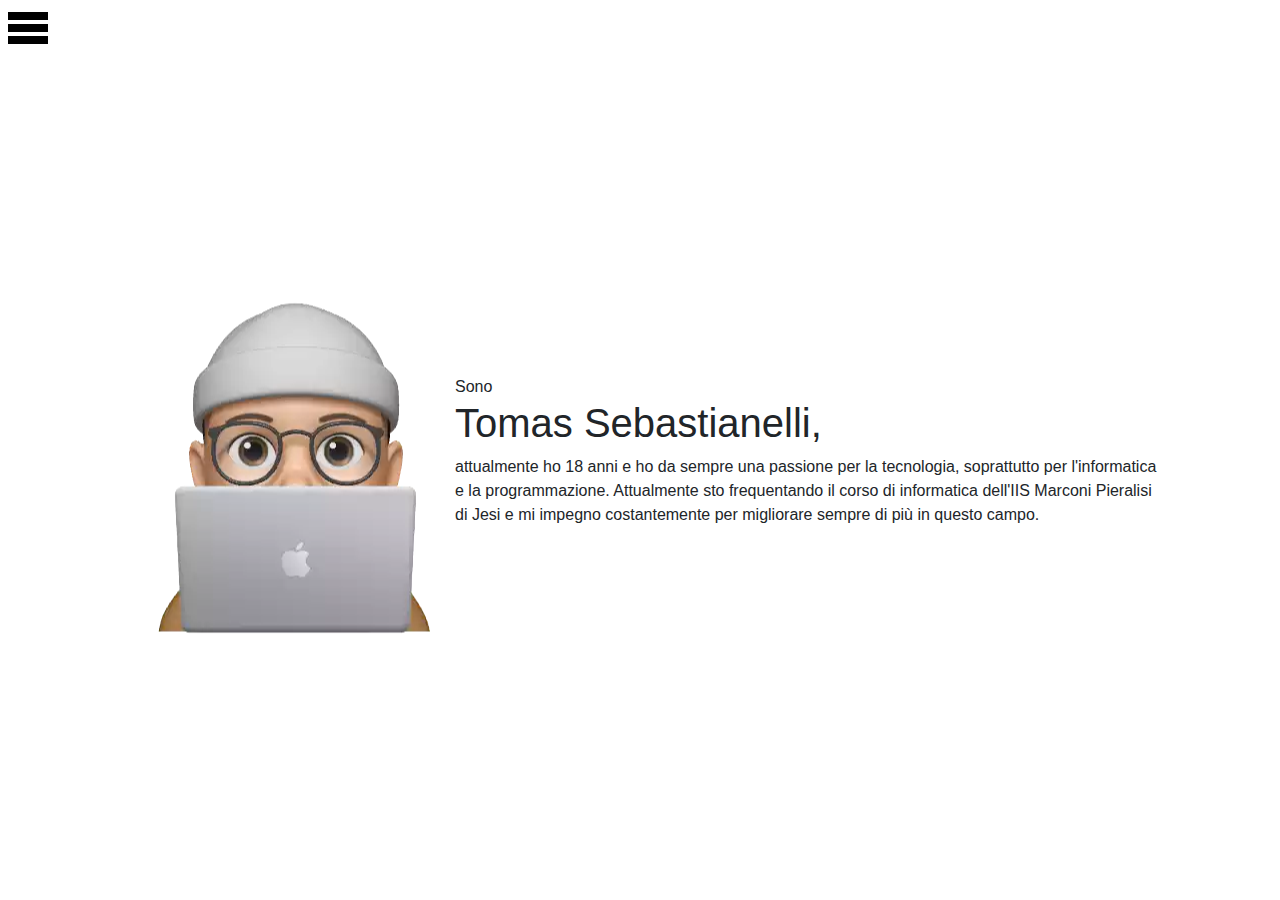
==== staging/index.html @ 9f0215cf "Load staging site" ====
<!DOCTYPE html>
<html lang="en">
<head>
    <meta charset="UTF-8">
    <meta name="viewport" content="width=device-width, initial-scale=1.0">
    <title>Sebastianelli Tomas</title>

    <!-- Bootstrap CSS -->
    <link rel="stylesheet" href="https://stackpath.bootstrapcdn.com/bootstrap/4.3.1/css/bootstrap.min.css" integrity="sha384-ggOyR0iXCbMQv3Xipma34MD+dH/1fQ784/j6cY/iJTQUOhcWr7x9JvoRxT2MZw1T" crossorigin="anonymous">

    <!-- Bootstrap JS -->
    <script src="https://code.jquery.com/jquery-3.3.1.slim.min.js" integrity="sha384-q8i/X+965DzO0rT7abK41JStQIAqVgRVzpbzo5smXKp4YfRvH+8abtTE1Pi6jizo" crossorigin="anonymous"></script>
    <script src="https://cdnjs.cloudflare.com/ajax/libs/popper.js/1.14.7/umd/popper.min.js" integrity="sha384-UO2eT0CpHqdSJQ6hJty5KVphtPhzWj9WO1clHTMGa3JDZwrnQq4sF86dIHNDz0W1" crossorigin="anonymous"></script>
    <script src="https://stackpath.bootstrapcdn.com/bootstrap/4.3.1/js/bootstrap.min.js" integrity="sha384-JjSmVgyd0p3pXB1rRibZUAYoIIy6OrQ6VrjIEaFf/nJGzIxFDsf4x0xIM+B07jRM" crossorigin="anonymous"></script>

    <!-- Style -->
    <link rel="stylesheet" href="css/style.css">
</head>
<body>
    <button type="button">
        <div class="navbar-line"></div>
    </button>

    <div class="container row">
        <div class="col-sm-4">
            <img src="/img/me.webp">
        </div>
        <div class="col-sm-8">
            <p>
                Sono
            </p>

            <h1>
                Tomas Sebastianelli,
            </h1>

            <p>
                attualmente ho 18 anni e ho da sempre una passione
                per la tecnologia, soprattutto per l'informatica e la
                programmazione. Attualmente sto frequentando il
                corso di informatica dell'IIS Marconi Pieralisi di Jesi
                e mi impegno costantemente per migliorare sempre
                di più in questo campo.
            </p>
        </div>
    </div>

    <!--
    <div class="container row">
        <div class="col-sm-4">
            <h2>
                Competenze
            </h2>
        </div>
        <div class="col-sm-8">
            <p>
                Le mie competenze principali riguardano la programmazione
                in diversi linguaggi, come ad esempio Java, Python, C e
                JavaScript. Inoltre, ho una buona conoscenza di HTML e
                CSS, che mi permette di creare siti web. Infine, ho
                una buona conoscenza di SQL e dei database.
            </p>
        </div>
    </div>

    <div class="container row">
        <div class="col-sm-4">
            <h2>
                Progetti
            </h2>
        </div>
        <div class="col-sm-8">
            <p>
                Attualmente sto lavorando ad un progetto personale che
                riguarda la creazione di un sito web per la vendita di
                prodotti. Inoltre, ho lavorato ad un progetto scolastico
                che riguardava la creazione di un sito web per la
                vendita di prodotti tipici marchigiani.
            </p>
        </div>
    </div>
    -->
</body>
</html>
---- staging/css/style.css ----
:root {
    --hamburgerW: 40px;
    --hamburgerH: 8px;
}

body{
    width: 100vw;
    height: 100vh;

    background-image: url("/img/background.svg");
    background-repeat: no-repeat;
    background-position: center; /* Change this line */
    background-size: cover; /* Change this line */
}

.navbar-line, .navbar-line::before, .navbar-line::after {
    width: var(--hamburgerW);
    height: var(--hamburgerH);
    background-color: black;
}

.navbar-line::before, .navbar-line::after {
    content: "";
    position: relative;
    display: block;
}

.navbar-line::before {
    bottom: calc(var(--hamburgerH) * 1.5);
}

.navbar-line::after {
    top: calc(var(--hamburgerH) / 2);
}

button{
    all:unset;

    display: flex;
    justify-content: center;
    align-items: center;

    width: 55px;
    height: 55px;
}

.container{
    position: absolute;
    top: 50%;
    left: 50%;
    transform: translate(-50%, -50%);
}

p{
    margin: 0px;
}

.col-sm-8 {
    display: flex;
    flex-direction: column;
    justify-content: center; /* if you also want to center the text horizontally */
}
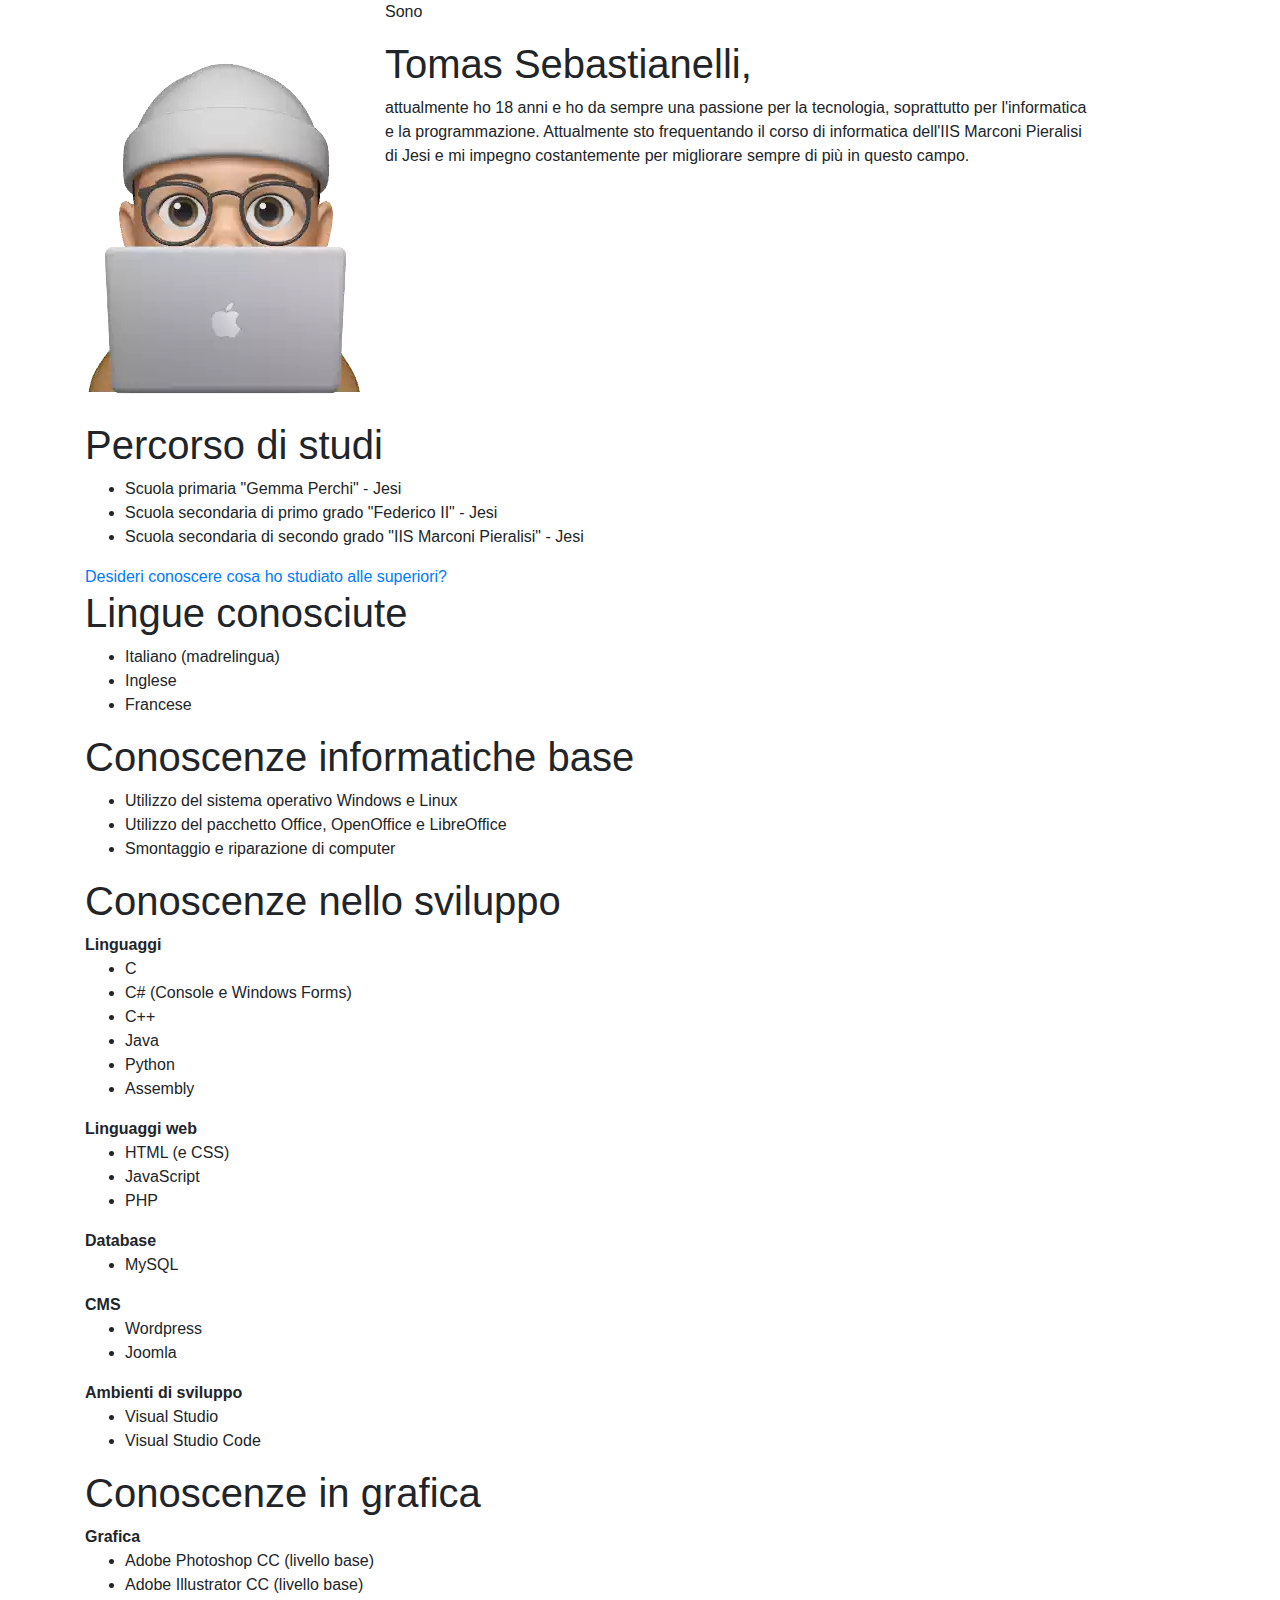
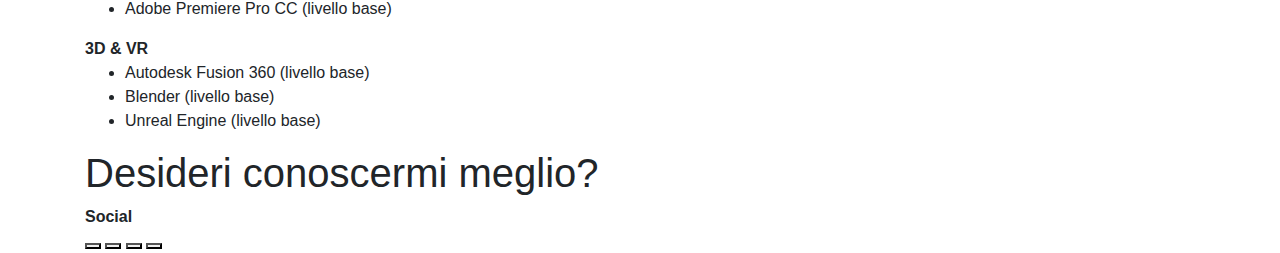
==== commit e30db799: "Cambiata la grafica del sito di staging" ====
--- a/staging/index.html
+++ b/staging/index.html
@@ -3,82 +3,224 @@
 <head>
     <meta charset="UTF-8">
     <meta name="viewport" content="width=device-width, initial-scale=1.0">
-    <title>Sebastianelli Tomas</title>
+    <title>Tomas Sebastianelli's website</title>
 
     <!-- Bootstrap CSS -->
     <link rel="stylesheet" href="https://stackpath.bootstrapcdn.com/bootstrap/4.3.1/css/bootstrap.min.css" integrity="sha384-ggOyR0iXCbMQv3Xipma34MD+dH/1fQ784/j6cY/iJTQUOhcWr7x9JvoRxT2MZw1T" crossorigin="anonymous">
+
+    <!-- Importazione CSS-->
+    <link rel="stylesheet" href="/CSS/homepage.css">
+</head>
+<body>
+    <section>
+        <div class="container row">
+            <div class="col-lg-4">
+                <img src="/img/me.webp">
+            </div>
+            <div class="col-lg-8">
+                <p>
+                    Sono
+                </p>
+    
+                <h1>
+                    Tomas Sebastianelli,
+                </h1>
+    
+                <p>
+                    attualmente ho 18 anni e ho da sempre una passione
+                    per la tecnologia, soprattutto per l'informatica e la
+                    programmazione. Attualmente sto frequentando il
+                    corso di informatica dell'IIS Marconi Pieralisi di Jesi
+                    e mi impegno costantemente per migliorare sempre
+                    di più in questo campo.
+                </p>
+            </div>
+        </div>
+    </section>
+
+    <section class="reveal">
+        <div class="container">
+            <h1>Percorso di studi</h1>
+            
+            <ul>
+                <li>
+                    Scuola primaria "Gemma Perchi" - Jesi
+                </li>
+                <li>
+                    Scuola secondaria di primo grado "Federico II" - Jesi
+                </li>
+                <li>
+                    Scuola secondaria di secondo grado "IIS Marconi Pieralisi" - Jesi
+                </li>
+            </ul>
+
+            <a href="scuola_superiore.html">Desideri conoscere cosa ho studiato alle superiori?</a>
+        </div>
+    </section>
+
+    <section class="reveal">
+        <div class="container">
+            <h1>Lingue conosciute</h1>
+            
+            <ul>
+                <li>
+                    Italiano (madrelingua)
+                </li>
+                <li>
+                    Inglese
+                </li>
+                <li>
+                    Francese
+                </li>
+            </ul>
+        </div>
+    </section>
+
+    <section class="reveal">
+        <div class="container">
+            <h1>Conoscenze informatiche base</h1>
+            
+            <ul>
+                <li>
+                    Utilizzo del sistema operativo Windows e Linux
+                </li>
+                <li>
+                    Utilizzo del pacchetto Office, OpenOffice e LibreOffice
+                </li>
+                <li>
+                    Smontaggio e riparazione di computer
+                </li>
+            </ul>
+        </div>
+    </section>
+
+    <section class="reveal">
+        <div class="container">
+            <h1>Conoscenze nello sviluppo</h1>
+            
+            <b>Linguaggi</b>
+            <ul>
+                <li>
+                    C
+                </li>
+                <li>
+                    C# (Console e Windows Forms)
+                </li>
+                <li>
+                    C++
+                </li>
+                <li>
+                    Java
+                </li>
+                <li>
+                    Python
+                </li>
+                <li>
+                    Assembly
+                </li>
+            </ul>
+
+            <b>Linguaggi web</b>
+            <ul>
+                <li>
+                    HTML (e CSS)
+                </li>
+                <li>
+                    JavaScript
+                </li>
+                <li>
+                    PHP
+                </li>
+            </ul>
+
+            <b>Database</b>
+            <ul>
+                <li>
+                    MySQL
+                </li>
+            </ul>
+
+            <b>CMS</b>
+            <ul>
+                <li>
+                    Wordpress
+                </li>
+                <li>
+                    Joomla
+                </li>
+            </ul>
+
+            <b>Ambienti di sviluppo</b>
+            <ul>
+                <li>
+                    Visual Studio
+                </li>
+                <li>
+                    Visual Studio Code
+                </li>
+            </ul>
+        </div>
+    </section>
+
+    <section class="reveal">
+        <div class="container">
+            <h1>Conoscenze in grafica</h1>
+            
+            <b>Grafica</b>
+            <ul>
+                <li>
+                    Adobe Photoshop CC (livello base)
+                </li>
+                <li>
+                    Adobe Illustrator CC (livello base)
+                </li>
+                <li>
+                    Adobe Premiere Pro CC (livello base)
+                </li>
+            </ul>
+
+            <b>3D & VR</b>
+            <ul>
+                <li>
+                    Autodesk Fusion 360 (livello base)
+                </li>
+                <li>
+                    Blender (livello base)
+                </li>
+                <li>
+                    Unreal Engine (livello base)
+                </li>
+            </ul>
+        </div>
+    </section>
+
+    <section>
+        <div class="container">
+            <h1>Desideri conoscermi meglio?</h1>
+
+            <b>Social</b>
+            <br>
+            <a href="https://github.com/TommySeb" target="_blank">
+                <button type="button" id="github"></button>
+            </a>
+            <a href="https://www.instagram.com/tommy.seb/" target="_blank">
+                <button type="button" id="instagram"></button>
+            </a>
+            <a href="https://www.youtube.com/channel/UC8aW67137of6GKIyd1FVZIw" target="_blank">
+                <button type="button" id="youtube"></button>
+            </a>
+            <a href="mailto:tomasfantabu@gmail.com" target="_blank">
+                <button type="button" id="email"></button>
+            </a>
+        </div>
+    </section>
+
+    <!-- Importazione JavaScript -->
+    <script src="JS/homepage.js"></script>
 
     <!-- Bootstrap JS -->
     <script src="https://code.jquery.com/jquery-3.3.1.slim.min.js" integrity="sha384-q8i/X+965DzO0rT7abK41JStQIAqVgRVzpbzo5smXKp4YfRvH+8abtTE1Pi6jizo" crossorigin="anonymous"></script>
     <script src="https://cdnjs.cloudflare.com/ajax/libs/popper.js/1.14.7/umd/popper.min.js" integrity="sha384-UO2eT0CpHqdSJQ6hJty5KVphtPhzWj9WO1clHTMGa3JDZwrnQq4sF86dIHNDz0W1" crossorigin="anonymous"></script>
     <script src="https://stackpath.bootstrapcdn.com/bootstrap/4.3.1/js/bootstrap.min.js" integrity="sha384-JjSmVgyd0p3pXB1rRibZUAYoIIy6OrQ6VrjIEaFf/nJGzIxFDsf4x0xIM+B07jRM" crossorigin="anonymous"></script>
-
-    <!-- Style -->
-    <link rel="stylesheet" href="css/style.css">
-</head>
-<body>
-    <button type="button">
-        <div class="navbar-line"></div>
-    </button>
-
-    <div class="container row">
-        <div class="col-sm-4">
-            <img src="/img/me.webp">
-        </div>
-        <div class="col-sm-8">
-            <p>
-                Sono
-            </p>
-
-            <h1>
-                Tomas Sebastianelli,
-            </h1>
-
-            <p>
-                attualmente ho 18 anni e ho da sempre una passione
-                per la tecnologia, soprattutto per l'informatica e la
-                programmazione. Attualmente sto frequentando il
-                corso di informatica dell'IIS Marconi Pieralisi di Jesi
-                e mi impegno costantemente per migliorare sempre
-                di più in questo campo.
-            </p>
-        </div>
-    </div>
-
-    <!--
-    <div class="container row">
-        <div class="col-sm-4">
-            <h2>
-                Competenze
-            </h2>
-        </div>
-        <div class="col-sm-8">
-            <p>
-                Le mie competenze principali riguardano la programmazione
-                in diversi linguaggi, come ad esempio Java, Python, C e
-                JavaScript. Inoltre, ho una buona conoscenza di HTML e
-                CSS, che mi permette di creare siti web. Infine, ho
-                una buona conoscenza di SQL e dei database.
-            </p>
-        </div>
-    </div>
-
-    <div class="container row">
-        <div class="col-sm-4">
-            <h2>
-                Progetti
-            </h2>
-        </div>
-        <div class="col-sm-8">
-            <p>
-                Attualmente sto lavorando ad un progetto personale che
-                riguarda la creazione di un sito web per la vendita di
-                prodotti. Inoltre, ho lavorato ad un progetto scolastico
-                che riguardava la creazione di un sito web per la
-                vendita di prodotti tipici marchigiani.
-            </p>
-        </div>
-    </div>
-    -->
 </body>
 </html>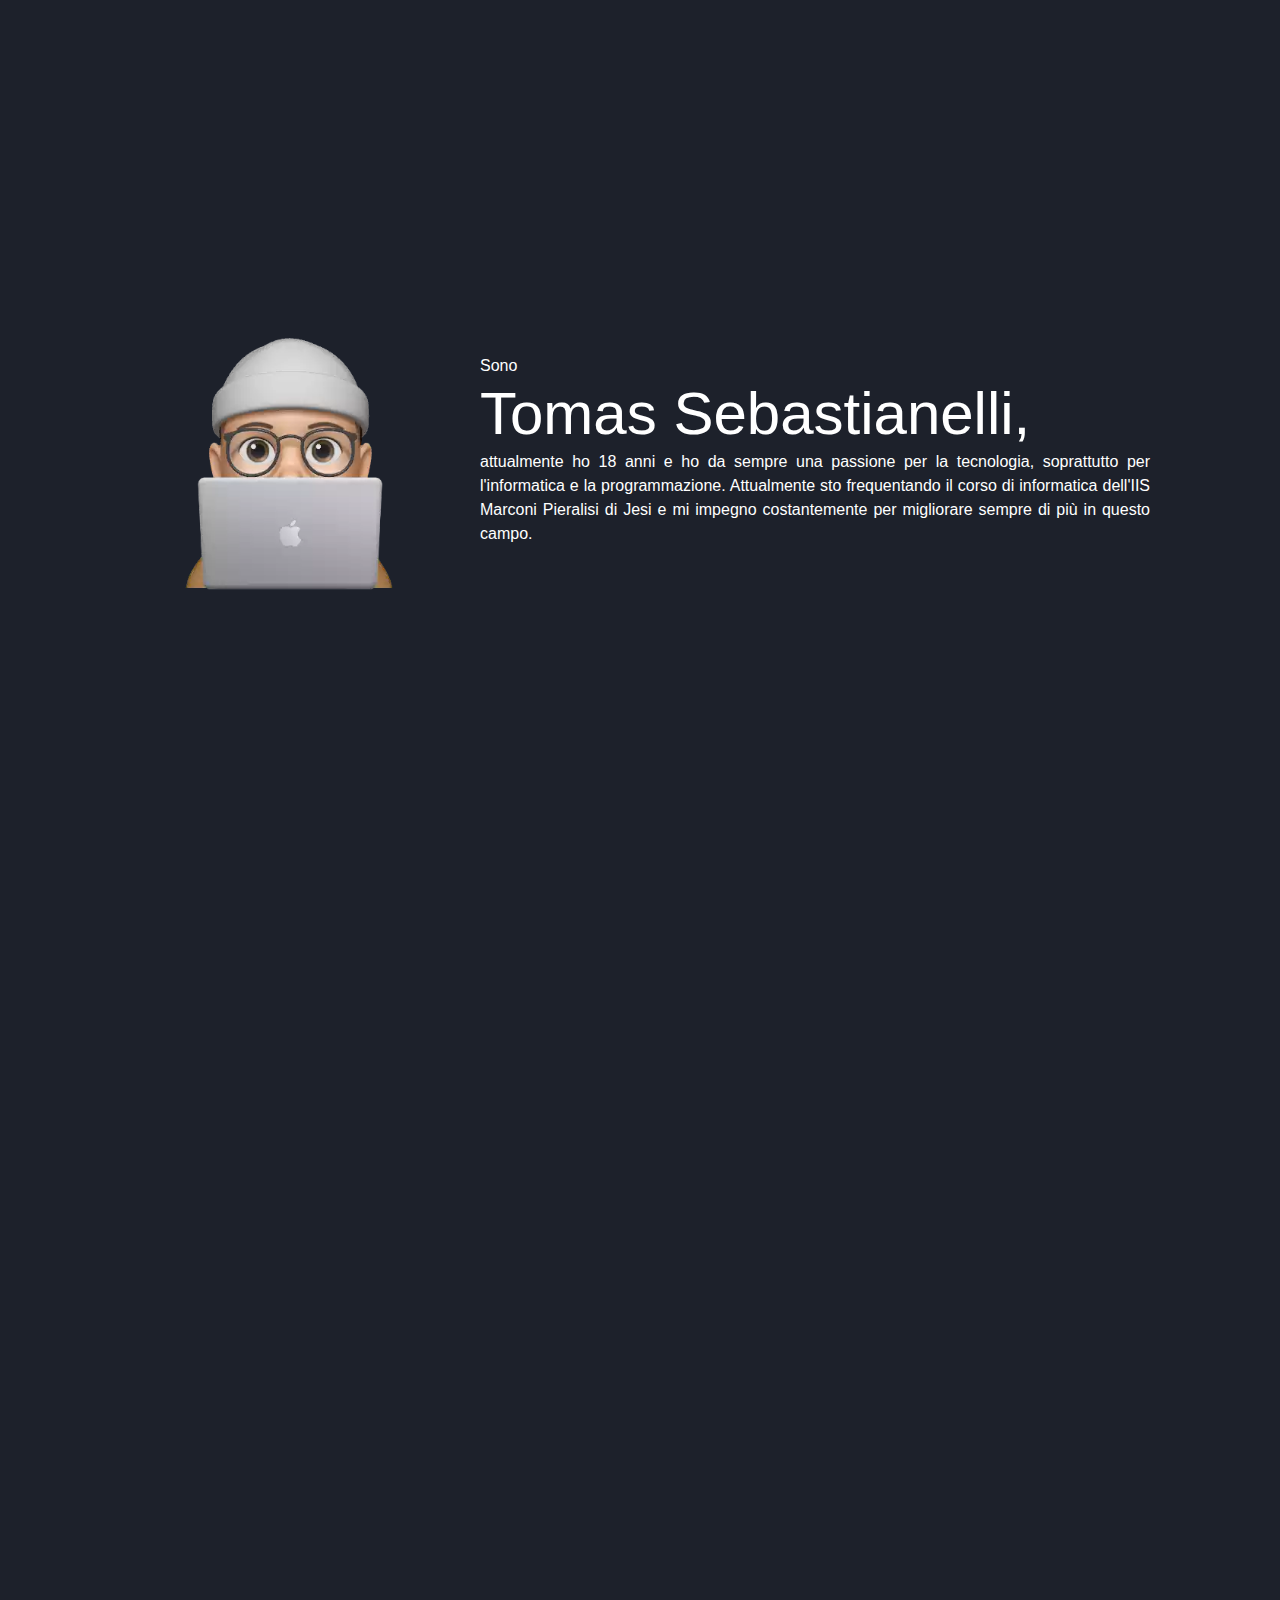
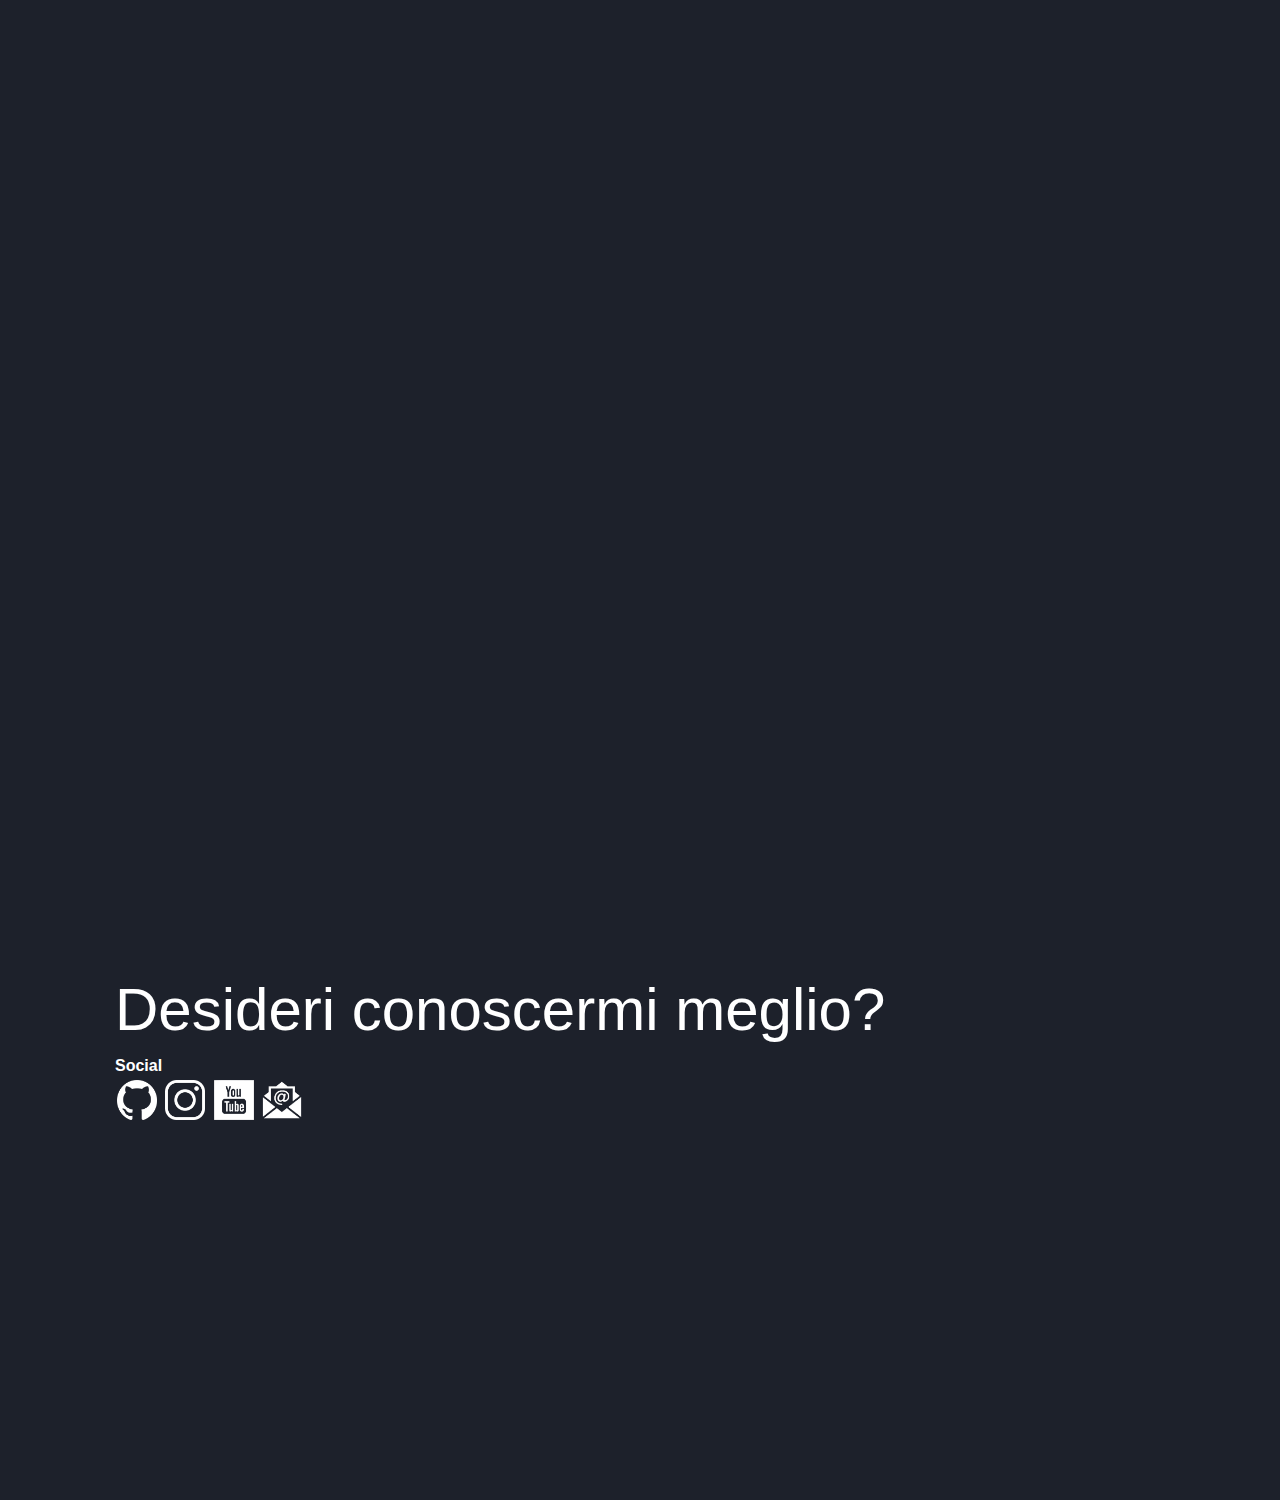
==== commit 73b0d1c1: "Risolto l'errore nell'importazione del CSS" ====
--- a/staging/index.html
+++ b/staging/index.html
@@ -9,7 +9,7 @@
     <link rel="stylesheet" href="https://stackpath.bootstrapcdn.com/bootstrap/4.3.1/css/bootstrap.min.css" integrity="sha384-ggOyR0iXCbMQv3Xipma34MD+dH/1fQ784/j6cY/iJTQUOhcWr7x9JvoRxT2MZw1T" crossorigin="anonymous">
 
     <!-- Importazione CSS-->
-    <link rel="stylesheet" href="/CSS/homepage.css">
+    <link rel="stylesheet" href="./CSS/homepage.css">
 </head>
 <body>
     <section>
--- a/staging/CSS/homepage.css
+++ b/staging/CSS/homepage.css
@@ -0,0 +1,175 @@
+/* Regole generali della pagina */
+*{
+    margin: 0;
+    padding: 0;
+    box-sizing: border-box;
+
+    font-family: "Century Gothic", sans-serif;
+}
+
+body{
+    background: #1D212B;
+}
+
+/* Regole per le singole sezioni*/
+section{
+    min-height: 100vh;
+    display: flex;
+    justify-content: center;
+    align-items: center;
+}
+
+section:nth-child(odd){
+    color: #FFF;
+}
+
+section:nth-child(even){
+    color: #1D212B;
+    background: #FFF;
+}
+
+section .container{
+    margin: 100px;
+}
+
+section h1{
+    font-size: 60px;
+}
+
+section h2{
+    font-size: 40px;
+    text-align: center;
+    text-transform: uppercase;
+}
+
+section .cards{
+    display: flex;
+}
+
+section .cards .text-card{
+    background: #2696E9;
+    margin: 20px;
+    padding: 20px;
+}
+
+section .cards .text-card h3{
+    font-size: 30px;
+    text-align: center;
+    text-transform: uppercase;
+    margin-bottom: 10px;
+}
+
+/* Regole per il reveal delle sezioni */
+.reveal{
+    position: relative;
+    transform: translateY(150px);
+    opacity: 0;
+    transition: all 2s ease;
+}
+
+.reveal.active{
+    transform: translateY(0px);
+    opacity: 1;
+}
+
+/* Regole per immagine e testo affiancati */
+.col-lg-4 {
+    display: flex;
+    align-items: center; /* This will center the image vertically */
+    justify-content: center; /* This will center the image horizontally */
+}
+
+.col-lg-4 img{
+    width: 100%;
+}
+
+.col-lg-8 {
+    display: flex;
+    flex-direction: column;
+    justify-content: center; /* if you also want to center the text horizontally */
+}
+
+.col-lg-8 p{
+    text-align: justify;
+    margin: 0px;
+}
+
+.col-lg-8 h1{
+    margin: 0px;
+}
+
+/* Regole per elenchi puntati */
+.container ul{
+    margin-left: 20px;
+}
+
+/* Regole per link */
+a {
+    position: relative;
+    text-decoration: none;
+    color: #1D212B; /* Change this to the color you want */
+}
+
+a::after {
+    content: '';
+    position: absolute;
+    width: 0;
+    height: 2px;
+    bottom: 0;
+    left: 0;
+    background-color: #1D212B; /* Change this to the color you want */
+    transition: width .3s;
+}
+
+a:hover::after {
+    width: 100%;
+}
+
+/* Regole sezione link esterni */
+button{
+    width: 40px;
+    height: 40px;
+    background-size: 100% 100%;
+    background-color: transparent;
+    border: none;
+    margin: 2px;
+}
+
+button:hover {
+    opacity: 40%;
+}
+
+#immagine #github #instagram #youtube #email{
+    text-decoration: none;
+}
+
+#immagine{
+    margin: 50px;
+}
+
+#github{
+    background-image: url('/img/github.webp');
+}
+
+#instagram{
+    background-image: url('/img/instagram.webp');
+}
+
+#youtube{
+    background-image: url('/img/youtube.webp');
+}
+
+#email{
+    background-image: url('/img/email.webp');
+}
+
+/* Regole responsive */
+@media (max-width: 900px){
+    section h1{
+        font-size: 40px;
+    }
+
+    section .cards{
+        flex-direction: column;
+    }
+}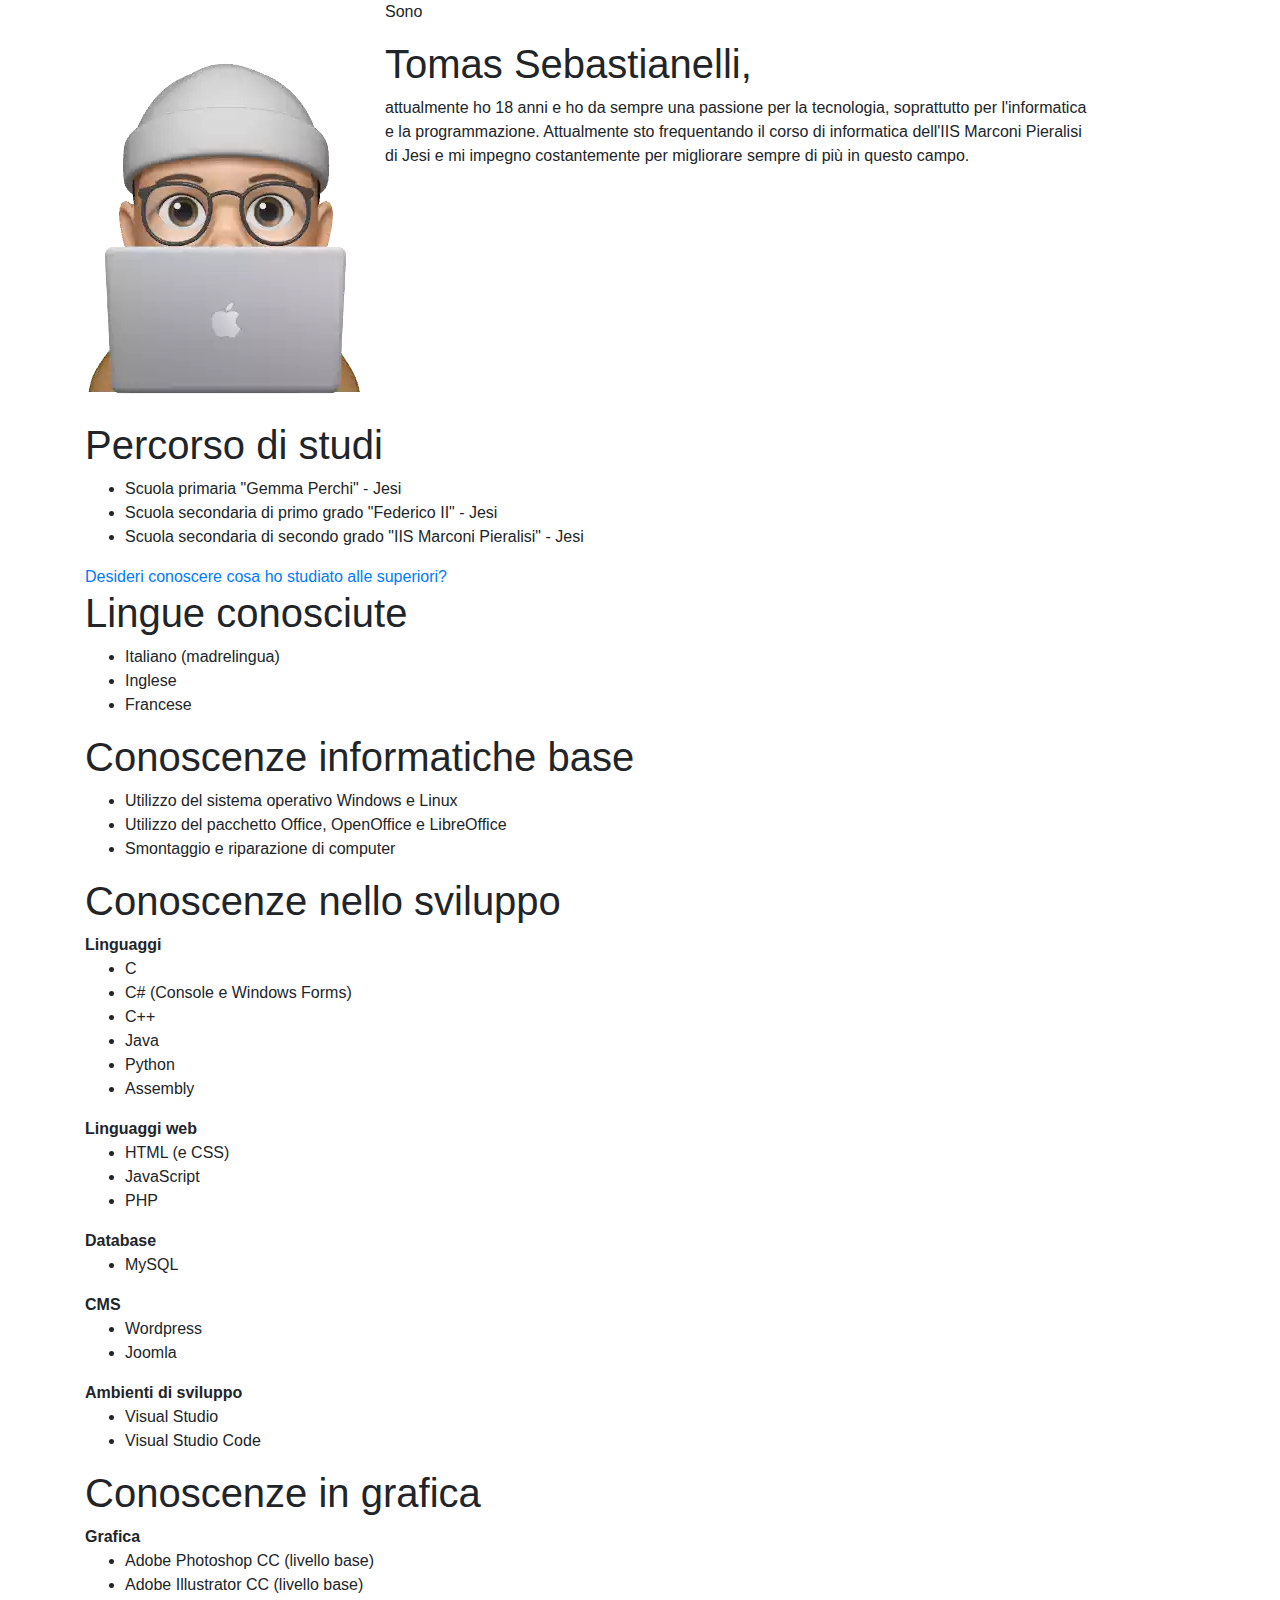
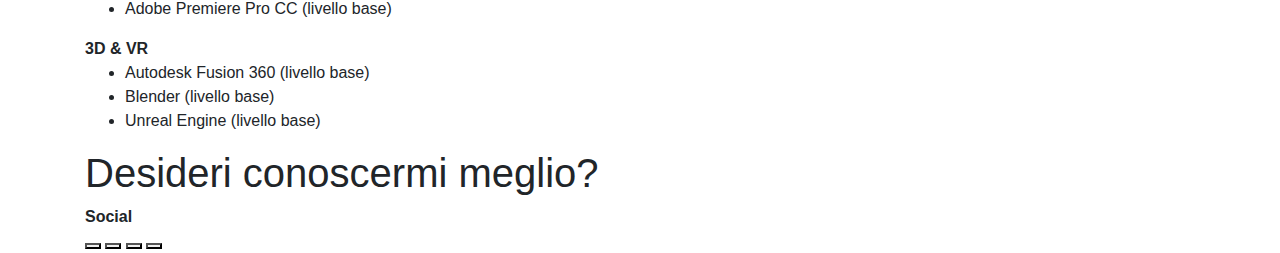
==== commit 06821730: "Risolto l'errore nell'importazione del CSS" ====
--- a/staging/index.html
+++ b/staging/index.html
@@ -9,7 +9,7 @@
     <link rel="stylesheet" href="https://stackpath.bootstrapcdn.com/bootstrap/4.3.1/css/bootstrap.min.css" integrity="sha384-ggOyR0iXCbMQv3Xipma34MD+dH/1fQ784/j6cY/iJTQUOhcWr7x9JvoRxT2MZw1T" crossorigin="anonymous">
 
     <!-- Importazione CSS-->
-    <link rel="stylesheet" href="./CSS/homepage.css">
+    <link rel="stylesheet" href="staging/CSS/homepage.css">
 </head>
 <body>
     <section>
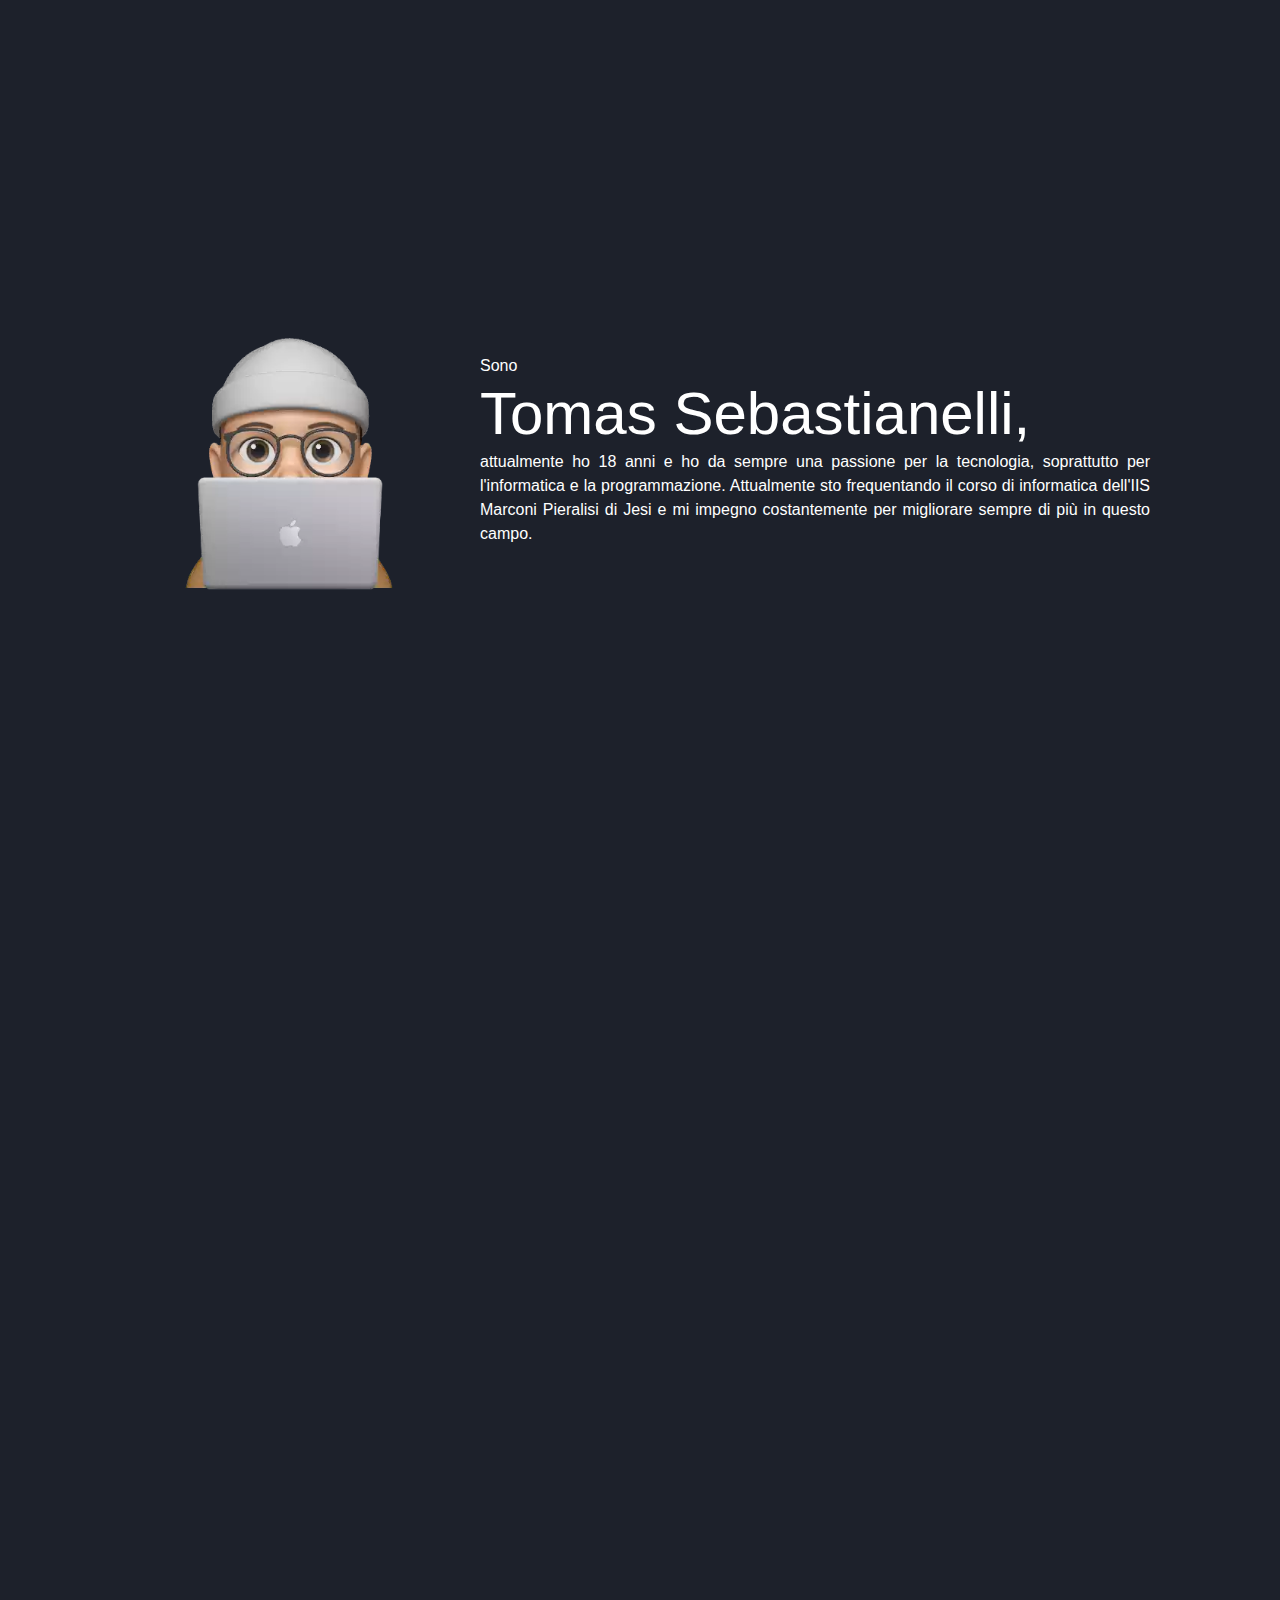
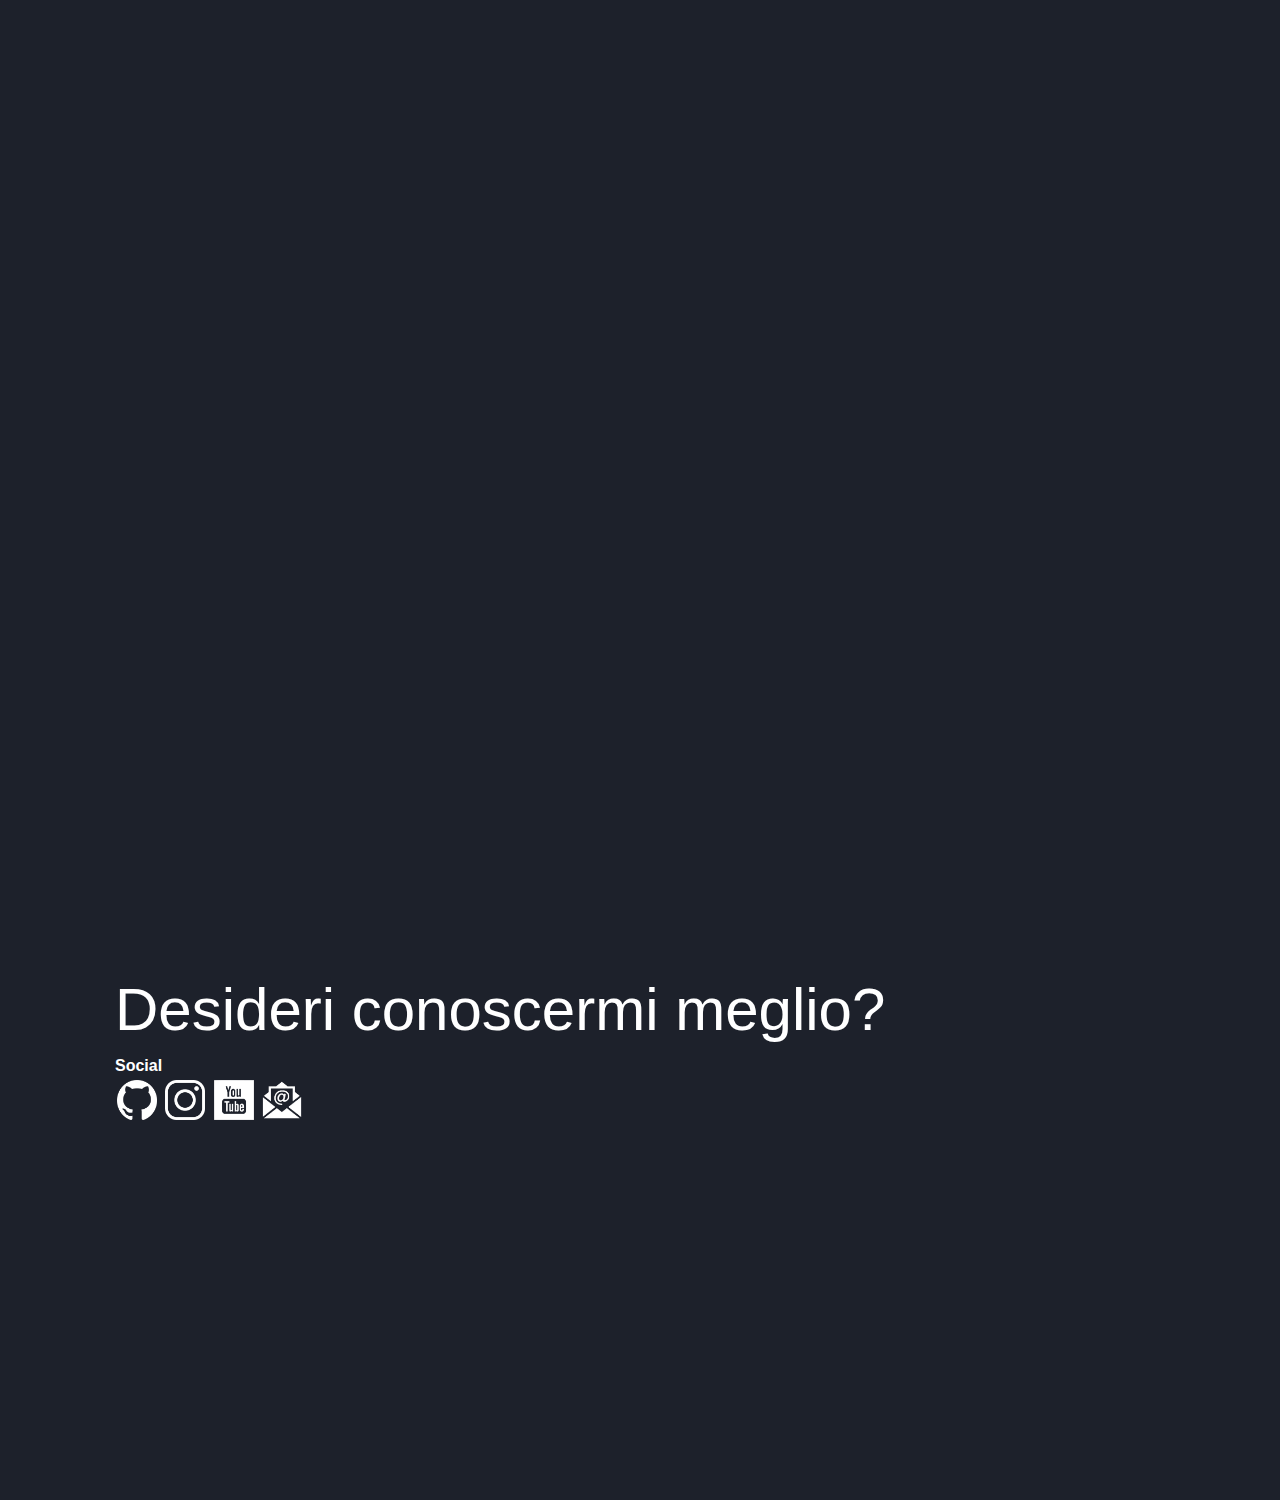
==== commit 3c4ba0bd: "Aggiornamento link CSS" ====
--- a/staging/index.html
+++ b/staging/index.html
@@ -9,7 +9,7 @@
     <link rel="stylesheet" href="https://stackpath.bootstrapcdn.com/bootstrap/4.3.1/css/bootstrap.min.css" integrity="sha384-ggOyR0iXCbMQv3Xipma34MD+dH/1fQ784/j6cY/iJTQUOhcWr7x9JvoRxT2MZw1T" crossorigin="anonymous">
 
     <!-- Importazione CSS-->
-    <link rel="stylesheet" href="staging/CSS/homepage.css">
+    <link rel="stylesheet" href="./CSS/homepage.css">
 </head>
 <body>
     <section>
--- a/staging/CSS/homepage.css
+++ b/staging/CSS/homepage.css
@@ -0,0 +1,175 @@
+/* Regole generali della pagina */
+*{
+    margin: 0;
+    padding: 0;
+    box-sizing: border-box;
+
+    font-family: "Century Gothic", sans-serif;
+}
+
+body{
+    background: #1D212B;
+}
+
+/* Regole per le singole sezioni*/
+section{
+    min-height: 100vh;
+    display: flex;
+    justify-content: center;
+    align-items: center;
+}
+
+section:nth-child(odd){
+    color: #FFF;
+}
+
+section:nth-child(even){
+    color: #1D212B;
+    background: #FFF;
+}
+
+section .container{
+    margin: 100px;
+}
+
+section h1{
+    font-size: 60px;
+}
+
+section h2{
+    font-size: 40px;
+    text-align: center;
+    text-transform: uppercase;
+}
+
+section .cards{
+    display: flex;
+}
+
+section .cards .text-card{
+    background: #2696E9;
+    margin: 20px;
+    padding: 20px;
+}
+
+section .cards .text-card h3{
+    font-size: 30px;
+    text-align: center;
+    text-transform: uppercase;
+    margin-bottom: 10px;
+}
+
+/* Regole per il reveal delle sezioni */
+.reveal{
+    position: relative;
+    transform: translateY(150px);
+    opacity: 0;
+    transition: all 2s ease;
+}
+
+.reveal.active{
+    transform: translateY(0px);
+    opacity: 1;
+}
+
+/* Regole per immagine e testo affiancati */
+.col-lg-4 {
+    display: flex;
+    align-items: center; /* This will center the image vertically */
+    justify-content: center; /* This will center the image horizontally */
+}
+
+.col-lg-4 img{
+    width: 100%;
+}
+
+.col-lg-8 {
+    display: flex;
+    flex-direction: column;
+    justify-content: center; /* if you also want to center the text horizontally */
+}
+
+.col-lg-8 p{
+    text-align: justify;
+    margin: 0px;
+}
+
+.col-lg-8 h1{
+    margin: 0px;
+}
+
+/* Regole per elenchi puntati */
+.container ul{
+    margin-left: 20px;
+}
+
+/* Regole per link */
+a {
+    position: relative;
+    text-decoration: none;
+    color: #1D212B; /* Change this to the color you want */
+}
+
+a::after {
+    content: '';
+    position: absolute;
+    width: 0;
+    height: 2px;
+    bottom: 0;
+    left: 0;
+    background-color: #1D212B; /* Change this to the color you want */
+    transition: width .3s;
+}
+
+a:hover::after {
+    width: 100%;
+}
+
+/* Regole sezione link esterni */
+button{
+    width: 40px;
+    height: 40px;
+    background-size: 100% 100%;
+    background-color: transparent;
+    border: none;
+    margin: 2px;
+}
+
+button:hover {
+    opacity: 40%;
+}
+
+#immagine #github #instagram #youtube #email{
+    text-decoration: none;
+}
+
+#immagine{
+    margin: 50px;
+}
+
+#github{
+    background-image: url('/img/github.webp');
+}
+
+#instagram{
+    background-image: url('/img/instagram.webp');
+}
+
+#youtube{
+    background-image: url('/img/youtube.webp');
+}
+
+#email{
+    background-image: url('/img/email.webp');
+}
+
+/* Regole responsive */
+@media (max-width: 900px){
+    section h1{
+        font-size: 40px;
+    }
+
+    section .cards{
+        flex-direction: column;
+    }
+}